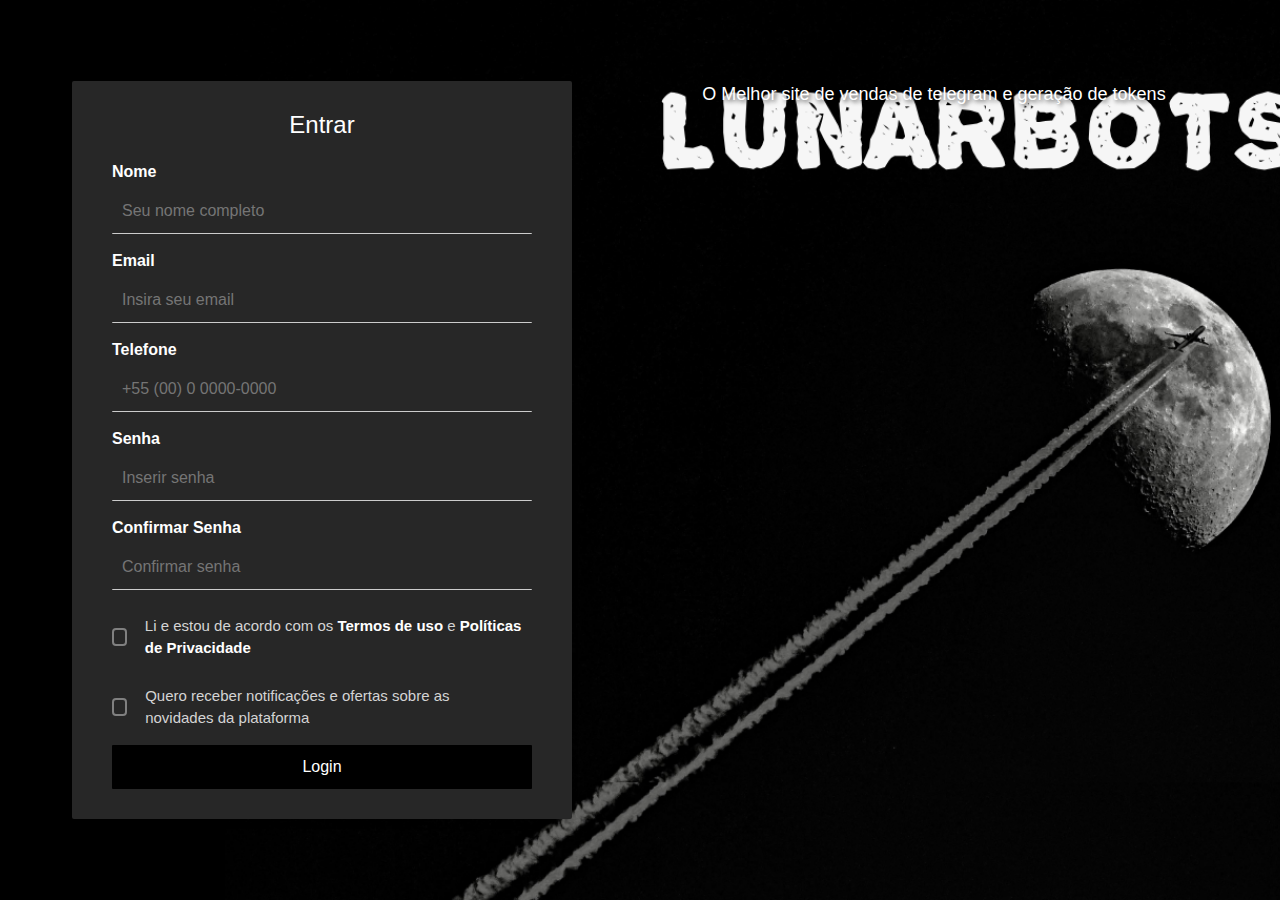
==== signin.html @ b24c8a9a "feat: first commit" ====
<!DOCTYPE html>
<html lang="pt-BR">
  <head>
    <meta charset="UTF-8" />
    <meta name="viewport" content="width=device-width, initial-scale=1.0" />
    <title>Sign In</title>
    <link
      rel="stylesheet"
      href="https://cdn.jsdelivr.net/npm/bootstrap-icons@1.11.3/font/bootstrap-icons.min.css"
    />
    <link
      href="https://cdn.jsdelivr.net/npm/bootstrap@5.3.3/dist/css/bootstrap.min.css"
      rel="stylesheet"
      integrity="sha384-QWTKZyjpPEjISv5WaRU9OFeRpok6YctnYmDr5pNlyT2bRjXh0JMhjY6hW+ALEwIH"
      crossorigin="anonymous"
    />
    <link rel="stylesheet" href="styles.css" />
    <style>
      * {
        margin: 0;
        padding: 0;
        box-sizing: border-box;
        font-family: Arial, sans-serif;
      }

      body {
        display: flex;
        justify-content: center;
        align-items: center;
        height: auto;
        min-height: 100vh;
        background-color: #000000;
        background-image: url(/assets/lunarbots.png);
        background-repeat: no-repeat;
        background-position: center;
        background-size: cover;
        overflow-x: hidden; /* Prevent horizontal scroll */
        overflow-y: auto; /* Allow vertical scrolling */
      }

      .container {
        display: flex;
        justify-content: center;
        align-items: flex-start;
        flex-wrap: wrap;
        width: 100%;
        max-width: 1200px;
        height: auto;
        background-color: #00000000;
        color: white;
      }

      .form-container {
        width: 100%;
        max-width: 500px;
        height: auto;
        margin: 20px;
        padding: 30px 40px;
        background-color: #272727;
        border-radius: 2px;
        box-shadow: 0 4px 6px rgba(0, 0, 0, 0.1);
      }

      .form-container h2 {
        margin-bottom: 20px;
        font-size: 24px;
        text-align: center;
      }

      form {
        display: flex;
        flex-direction: column;
      }

      label {
        margin-bottom: 5px;
        font-weight: bold;
      }

      input {
        padding: 10px;
        margin-bottom: 15px;
        border: none;
        border-bottom: 1px solid #ccc;
        border-radius: 1px;
        background-color: transparent;
        color: white;
      }

      button {
        padding: 10px;
        background-color: #000000;
        color: white;
        border: none;
        border-radius: 1px;
        cursor: pointer;
        transition: background-color 0.3s ease;
      }

      button:hover {
        background-color: #414141;
      }

      .checkbox-container {
        display: flex;
        align-items: center;
        cursor: pointer;
      }

      .checkbox-input {
        display: none;
      }

      .checkbox-custom {
        width: 18px;
        height: 18px;
        border: 2px solid gray;
        border-radius: 4px;
        display: flex;
        align-items: center;
        justify-content: center;
        margin-right: 8px;
        position: relative;
      }

      .checkbox-input:checked + .checkbox-custom::after {
        content: "\2713";
        font-size: 15px;
        color: white;
        position: absolute;
        top: 50%;
        left: 50%;
        transform: translate(-50%, -50%);
      }

      .checkbox-input:checked + .checkbox-custom {
        background-color: rgb(0, 0, 0);
        border-color: rgb(0, 0, 0);
      }

      .checkbox-label {
        color: rgb(212, 212, 212);
        font-weight: 400;
        font-size: 15px;
        margin: 10px;
      }

      .checkbox-label a {
        color: white;
        text-decoration: none;
        font-weight: bold;
      }

      .signin-text {
        text-align: center;
        color: white;
        margin: 20px auto;
        font-size: 18px;
        text-shadow: 2px 2px 4px rgba(0, 0, 0, 0.7);
      }

      @media (max-width: 768px) {
        .container {
          flex-direction: column;
          justify-content: flex-start;
          align-items: center;
        }

        .form-container {
          width: 90%;
          margin: 20px auto;
          padding: 20px;
        }

        .signin-text {
          margin-top: 30px;
        }

        .image-container {
          display: block;
          width: 100%;
          height: 300px;
        }

        .col-6 {
          width: 100%;
        }
      }
    </style>
  </head>
  <body>
    <div class="container">
      <div class="col-12 col-md-6">
        <div class="form-container">
          <h2>Entrar</h2>
          <form>
            <label for="name">Nome</label>
            <input
              type="name"
              id="name"
              placeholder="Seu nome completo"
              required
            />
            <label for="email">Email</label>
            <input
              type="email"
              id="email"
              placeholder="Insira seu email"
              required
            />
            <label for="phone">Telefone</label>
            <input
              type="phone"
              id="phone"
              placeholder="+55 (00) 0 0000-0000"
              required
            />

            <label for="password">Senha</label>
            <input
              type="password"
              id="password"
              placeholder="Inserir senha"
              required
            />

            <label for="password"> Confirmar Senha</label>
            <input
              type="password"
              id="password"
              placeholder="Confirmar senha"
              required
            />
            <label for="remember-me" class="checkbox-container">
              <input
                type="checkbox"
                id="remember-me"
                name="remember"
                class="checkbox-input"
              />
              <span class="checkbox-custom"></span>
              <span class="checkbox-label">
                Li e estou de acordo com os <a href="#">Termos de uso</a> e
                <a href="#">Políticas de Privacidade</a>
              </span>
            </label>

            <label for="send-news" class="checkbox-container">
              <input
                type="checkbox"
                id="send-news"
                name="send-news"
                class="checkbox-input"
              />
              <span class="checkbox-custom"></span>
              <span class="checkbox-label">
                Quero receber notificações e ofertas sobre as novidades da
                plataforma
              </span>
            </label>

            <button type="submit">Login</button>
          </form>
        </div>
      </div>
      <div class="col-12 col-md-6">
        <div class="signin-text">
          O Melhor site de vendas de telegram e geração de tokens
        </div>
      </div>
    </div>
  </body>
</html>
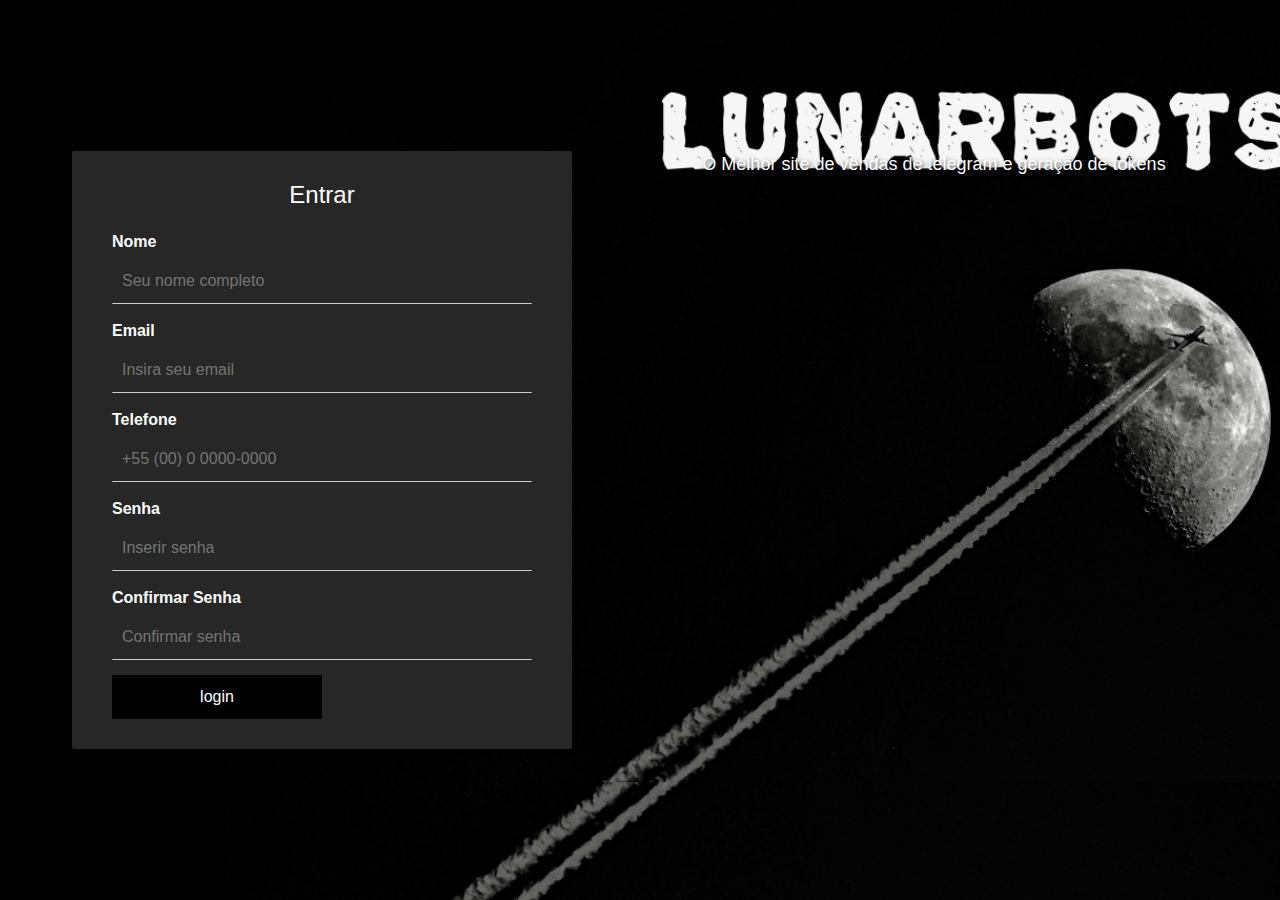
==== commit 82118c43: "feat: linking dash" ====
--- a/signin.html
+++ b/signin.html
@@ -186,6 +186,14 @@
           width: 100%;
         }
       }
+      .login-btn {
+        background-color: #000000;
+        padding: 10px;
+        color: white;
+        width: 50%;
+        text-align: center;
+        text-decoration: none;
+      }
     </style>
   </head>
   <body>
@@ -231,7 +239,7 @@
               placeholder="Confirmar senha"
               required
             />
-            <label for="remember-me" class="checkbox-container">
+            <!-- <label for="remember-me" class="checkbox-container">
               <input
                 type="checkbox"
                 id="remember-me"
@@ -257,9 +265,9 @@
                 Quero receber notificações e ofertas sobre as novidades da
                 plataforma
               </span>
-            </label>
-
-            <button type="submit">Login</button>
+            </label> -->
+
+            <a class="login-btn" href="/dashbosrd/dashboard.html">login</a>
           </form>
         </div>
       </div>
